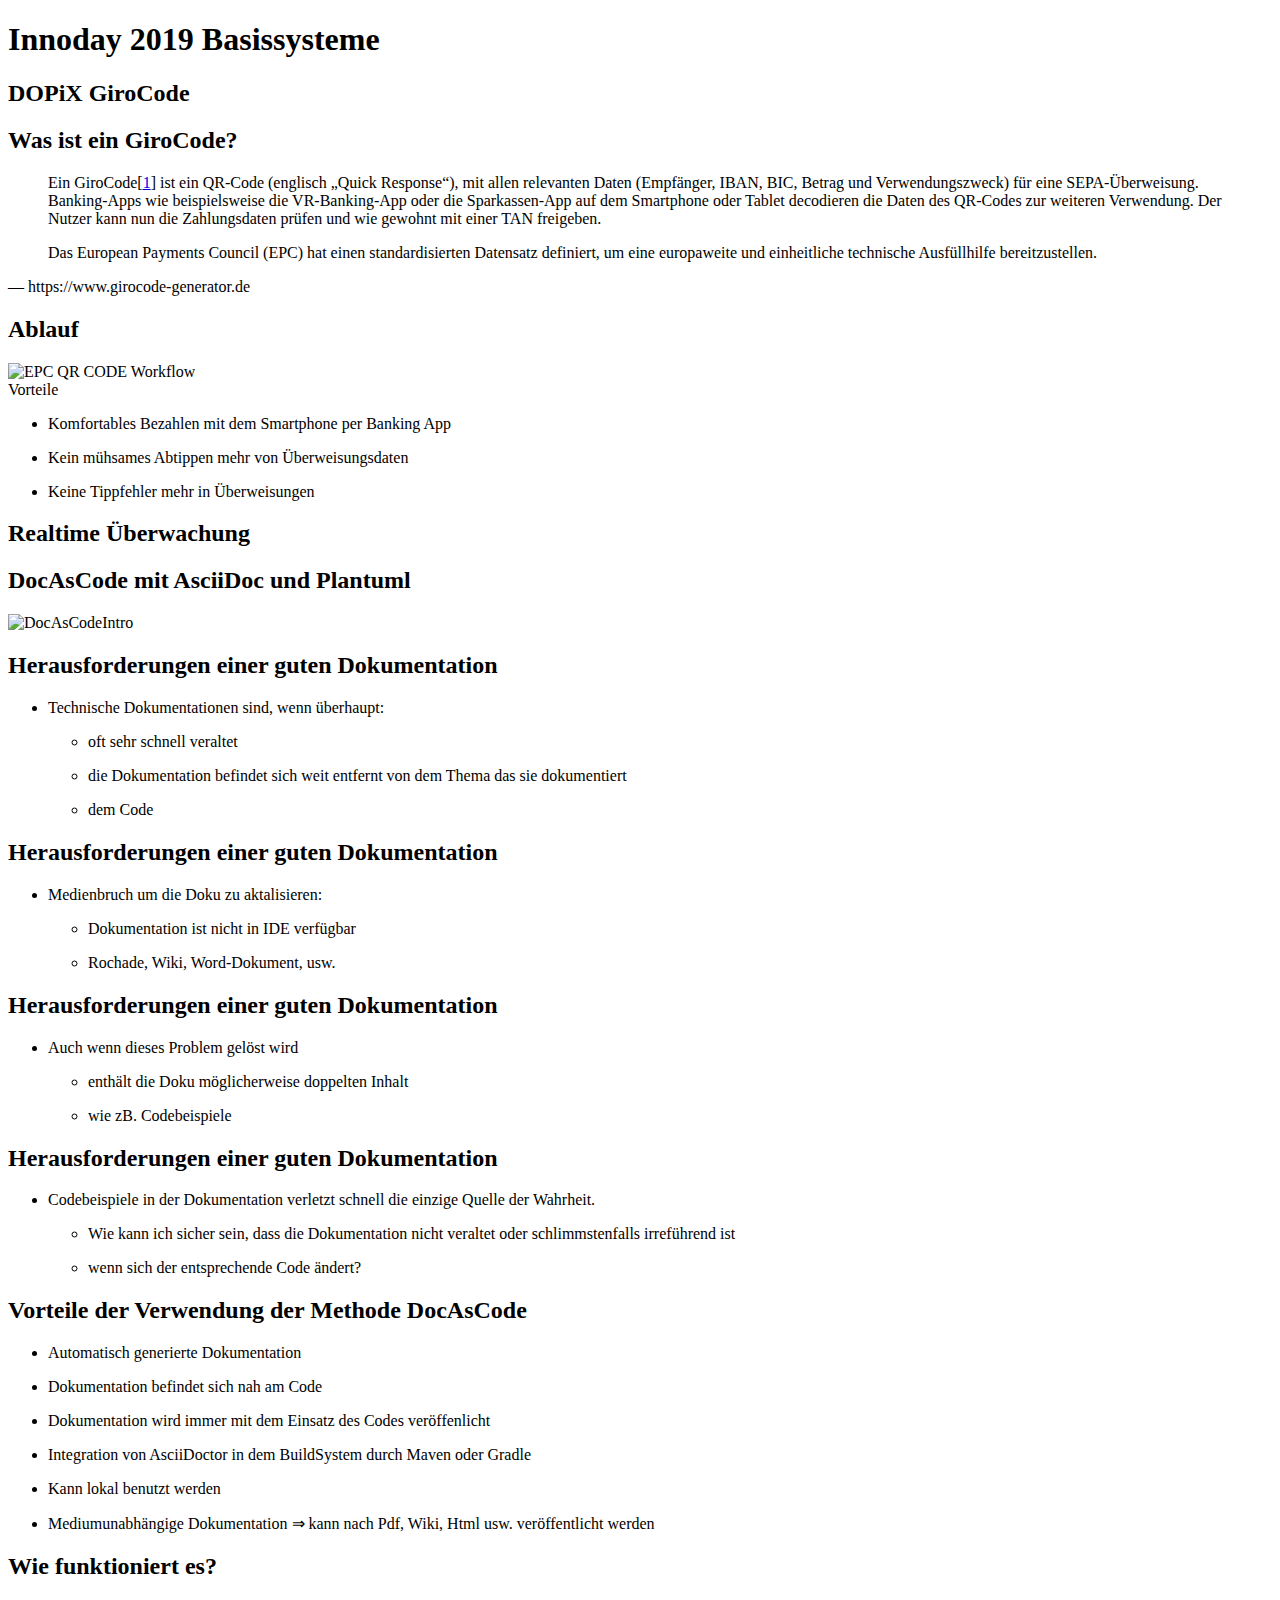
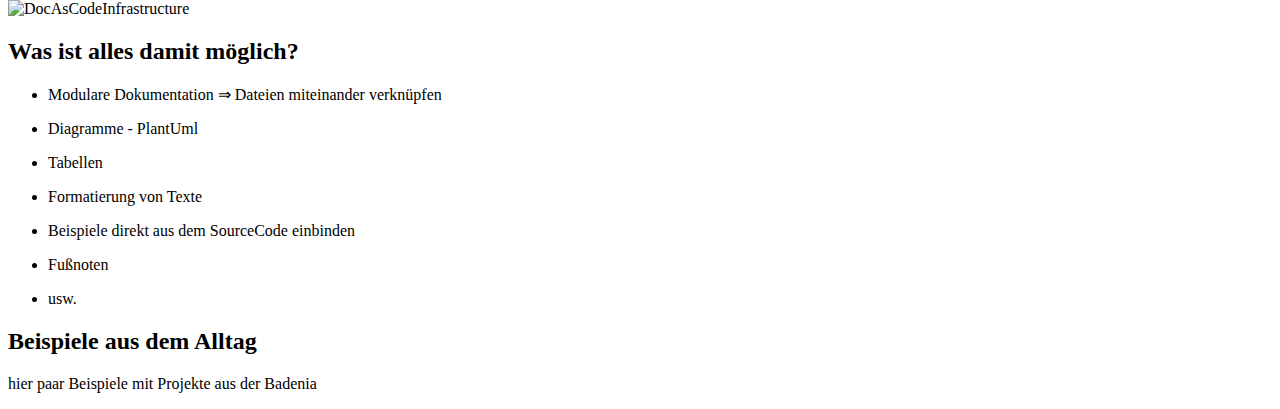
==== index.html @ 143d56b3 "[skip ci] Updates" ====
<!DOCTYPE html><html lang="en"><head><meta charset="utf-8"><title>Innoday 2019 Basissysteme</title><meta content="yes" name="apple-mobile-web-app-capable"><meta content="black-translucent" name="apple-mobile-web-app-status-bar-style"><meta content="width=device-width, initial-scale=1.0, maximum-scale=1.0, user-scalable=no, minimal-ui" name="viewport"><link href="reveal.js-3.7.0/css/reveal.css" rel="stylesheet"><link rel="stylesheet" href="themes/css/reveal-code-java-blue.css" id="theme"><!--This CSS is generated by the Asciidoctor-Reveal.js converter to further integrate AsciiDoc's existing semantic with Reveal.js--><style type="text/css">.reveal div.right {
  float: right;
}

/* callouts */
.conum[data-value] {display:inline-block;color:#fff!important;background-color:rgba(50,150,50,.8);-webkit-border-radius:100px;border-radius:100px;text-align:center;font-size:.75em;width:1.67em;height:1.67em;line-height:1.67em;font-family:"Open Sans","DejaVu Sans",sans-serif;font-style:normal;font-weight:bold}
.conum[data-value] *{color:#fff!important}
.conum[data-value]+b{display:none}
.conum[data-value]:after{content:attr(data-value)}
pre .conum[data-value]{position:relative;top:-.125em}
b.conum *{color:inherit!important}
.conum:not([data-value]):empty{display:none}</style><link rel="stylesheet" href="https://cdnjs.cloudflare.com/ajax/libs/font-awesome/4.3.0/css/font-awesome.min.css"><link href="reveal.js-3.7.0/lib/css/zenburn.css" rel="stylesheet"><script>var link = document.createElement( 'link' );
link.rel = 'stylesheet';
link.type = 'text/css';
link.href = window.location.search.match( /print-pdf/gi ) ? "reveal.js-3.7.0/css/print/pdf.css" : "reveal.js-3.7.0/css/print/paper.css";
document.getElementsByTagName( 'head' )[0].appendChild( link );</script><!--[if lt IE 9]><script src="reveal.js-3.7.0/lib/js/html5shiv.js"></script><![endif]--></head><body><div class="reveal"><div class="slides"><section class="title" data-state="title"><h1>Innoday 2019 Basissysteme</h1></section><section><section id="dopix-girocode"><h2>DOPiX GiroCode</h2></section><section id="was-ist-ein-girocode"><h2>Was ist ein GiroCode?</h2><div class="quoteblock"><blockquote><div class="paragraph"><p>Ein GiroCode<span class="footnote">[<a id="_footnoteref_1" class="footnote" href="#_footnote_1" title="View footnote.">1</a>]</span> ist ein QR-Code (englisch „Quick Response“), mit allen relevanten Daten (Empfänger, IBAN, BIC, Betrag und Verwendungszweck) für eine SEPA-Überweisung. Banking-Apps wie beispielsweise die VR-Banking-App oder die Sparkassen-App auf dem Smartphone oder Tablet decodieren die Daten des QR-Codes zur weiteren Verwendung. Der Nutzer kann nun die Zahlungsdaten prüfen und wie gewohnt mit einer TAN freigeben.</p></div>
<div class="paragraph"><p>Das European Payments Council (EPC) hat einen standardisierten Datensatz definiert, um eine europaweite und einheitliche technische Ausfüllhilfe bereitzustellen.</p></div></blockquote><div class="attribution">&#8212; https://www.girocode-generator.de</div></div></section><section id="ablauf"><h2>Ablauf</h2><div class="imageblock" style=""><img src="images/EPC_QR_CODE_Workflow.png" alt="EPC QR CODE Workflow" width="800px"></div>
<div class="ulist"><div class="title">Vorteile</div><ul><li class="fragment"><p>Komfortables Bezahlen mit dem Smartphone per Banking App</p></li><li class="fragment"><p>Kein mühsames Abtippen mehr von Überweisungsdaten</p></li><li class="fragment"><p>Keine Tippfehler mehr in Überweisungen</p></li></ul></div></section></section>
<section id="realtime-überwachung"><h2>Realtime Überwachung</h2></section>
<section><section id="docascode-mit-asciidoc-und-plantuml"><h2>DocAsCode mit AsciiDoc und Plantuml</h2><div class="imageblock" style=""><img src="images/DocAsCodeIntro.png" alt="DocAsCodeIntro" width="800px"></div></section><section id="herausforderungen-einer-guten-dokumentation"><h2>Herausforderungen einer guten Dokumentation</h2><div class="ulist"><ul><li><p>Technische Dokumentationen sind, wenn überhaupt:</p><div class="ulist"><ul><li class="fragment"><p>oft sehr schnell veraltet</p></li><li class="fragment"><p>die Dokumentation befindet sich weit entfernt von dem Thema
das sie dokumentiert</p></li><li class="fragment"><p>dem Code</p></li></ul></div></li></ul></div></section><section id="herausforderungen-einer-guten-dokumentation-2"><h2>Herausforderungen einer guten Dokumentation</h2><div class="ulist"><ul><li><p>Medienbruch um die Doku zu aktalisieren:</p><div class="ulist"><ul><li class="fragment"><p>Dokumentation ist nicht in IDE verfügbar</p></li><li class="fragment"><p>Rochade, Wiki, Word-Dokument, usw.</p></li></ul></div></li></ul></div></section><section id="herausforderungen-einer-guten-dokumentation-3"><h2>Herausforderungen einer guten Dokumentation</h2><div class="ulist"><ul><li><p>Auch wenn dieses Problem gelöst wird</p><div class="ulist"><ul><li class="fragment"><p>enthält die Doku möglicherweise doppelten Inhalt</p></li><li class="fragment"><p>wie zB. Codebeispiele</p></li></ul></div></li></ul></div></section><section id="herausforderungen-einer-guten-dokumentation-4"><h2>Herausforderungen einer guten Dokumentation</h2><div class="ulist"><ul><li><p>Codebeispiele in der Dokumentation verletzt schnell die einzige Quelle der Wahrheit.</p><div class="ulist"><ul><li class="fragment"><p>Wie kann ich sicher sein, dass die Dokumentation nicht veraltet
oder schlimmstenfalls irreführend ist</p></li><li class="fragment"><p>wenn sich der entsprechende Code ändert?</p></li></ul></div></li></ul></div></section><section id="vorteile-der-verwendung-der-methode-docascode"><h2>Vorteile der Verwendung der Methode DocAsCode</h2><div class="ulist"><ul><li class="fragment"><p>Automatisch generierte Dokumentation</p></li><li class="fragment"><p>Dokumentation befindet sich nah am Code</p></li><li class="fragment"><p>Dokumentation wird immer mit dem Einsatz des Codes veröffenlicht</p></li><li class="fragment"><p>Integration von AsciiDoctor in dem BuildSystem durch Maven oder Gradle</p></li><li class="fragment"><p>Kann lokal benutzt werden</p></li><li class="fragment"><p>Mediumunabhängige Dokumentation &#8658; kann nach Pdf, Wiki, Html usw. veröffentlicht werden</p></li></ul></div></section><section id="wie-funktioniert-es"><h2>Wie funktioniert es?</h2><div class="imageblock" style=""><img src="images/DocAsCodeInfrastructure.png" alt="DocAsCodeInfrastructure" width="800px"></div></section><section id="was-ist-alles-damit-möglich"><h2>Was ist alles damit möglich?</h2><div class="ulist"><ul><li class="fragment"><p>Modulare Dokumentation &#8658; Dateien miteinander verknüpfen</p></li><li class="fragment"><p>Diagramme - PlantUml</p></li><li class="fragment"><p>Tabellen</p></li><li class="fragment"><p>Formatierung von Texte</p></li><li class="fragment"><p>Beispiele direkt aus dem SourceCode einbinden</p></li><li class="fragment"><p>Fußnoten</p></li><li class="fragment"><p>usw.</p></li></ul></div></section><section id="beispiele-aus-dem-alltag"><h2>Beispiele aus dem Alltag</h2><div class="paragraph"><p>hier paar Beispiele mit Projekte aus der Badenia</p></div></section></section></div></div><script src="reveal.js-3.7.0/lib/js/head.min.js"></script><script src="reveal.js-3.7.0/js/reveal.js"></script><script>Array.prototype.slice.call(document.querySelectorAll('.slides section')).forEach(function(slide) {
  if (slide.getAttribute('data-background-color')) return;
  // user needs to explicitly say he wants CSS color to override otherwise we might break custom css or theme (#226)
  if (!(slide.classList.contains('canvas') || slide.classList.contains('background'))) return;
  var bgColor = getComputedStyle(slide).backgroundColor;
  if (bgColor !== 'rgba(0, 0, 0, 0)' && bgColor !== 'transparent') {
    slide.setAttribute('data-background-color', bgColor);
    slide.style.backgroundColor = 'transparent';
  }
})

// See https://github.com/hakimel/reveal.js#configuration for a full list of configuration options
Reveal.initialize({
  // Display presentation control arrows
  controls: true,
  // Help the user learn the controls by providing hints, for example by
  // bouncing the down arrow when they first encounter a vertical slide
  controlsTutorial: true,
  // Determines where controls appear, "edges" or "bottom-right"
  controlsLayout: 'bottom-right',
  // Visibility rule for backwards navigation arrows; "faded", "hidden"
  // or "visible"
  controlsBackArrows: 'faded',
  // Display a presentation progress bar
  progress: true,
  // Display the page number of the current slide
  slideNumber: 'c/t',
  // Control which views the slide number displays on
  showSlideNumber: 'all',
  // Push each slide change to the browser history
  history: true,
  // Enable keyboard shortcuts for navigation
  keyboard: true,
  // Enable the slide overview mode
  overview: true,
  // Vertical centering of slides
  center: true,
  // Enables touch navigation on devices with touch input
  touch: true,
  // Loop the presentation
  loop: false,
  // Change the presentation direction to be RTL
  rtl: false,
  // Randomizes the order of slides each time the presentation loads
  shuffle: false,
  // Turns fragments on and off globally
  fragments: true,
  // Flags whether to include the current fragment in the URL,
  // so that reloading brings you to the same fragment position
  fragmentInURL: false,
  // Flags if the presentation is running in an embedded mode,
  // i.e. contained within a limited portion of the screen
  embedded: false,
  // Flags if we should show a help overlay when the questionmark
  // key is pressed
  help: true,
  // Flags if speaker notes should be visible to all viewers
  showNotes: false,
  // Global override for autolaying embedded media (video/audio/iframe)
  // - null: Media will only autoplay if data-autoplay is present
  // - true: All media will autoplay, regardless of individual setting
  // - false: No media will autoplay, regardless of individual setting
  autoPlayMedia: null,
  // Number of milliseconds between automatically proceeding to the
  // next slide, disabled when set to 0, this value can be overwritten
  // by using a data-autoslide attribute on your slides
  autoSlide: 0,
  // Stop auto-sliding after user input
  autoSlideStoppable: true,
  // Use this method for navigation when auto-sliding
  autoSlideMethod: Reveal.navigateNext,
  // Specify the average time in seconds that you think you will spend
  // presenting each slide. This is used to show a pacing timer in the
  // speaker view
  defaultTiming: 120,
  // Enable slide navigation via mouse wheel
  mouseWheel: false,
  // Hides the address bar on mobile devices
  hideAddressBar: true,
  // Opens links in an iframe preview overlay
  // Add `data-preview-link` and `data-preview-link="false"` to customise each link
  // individually
  previewLinks: false,
  // Transition style (e.g., none, fade, slide, convex, concave, zoom)
  transition: 'linear',
  // Transition speed (e.g., default, fast, slow)
  transitionSpeed: 'default',
  // Transition style for full page slide backgrounds (e.g., none, fade, slide, convex, concave, zoom)
  backgroundTransition: 'fade',
  // Number of slides away from the current that are visible
  viewDistance: 3,
  // Parallax background image (e.g., "'https://s3.amazonaws.com/hakim-static/reveal-js/reveal-parallax-1.jpg'")
  parallaxBackgroundImage: '',
  // Parallax background size in CSS syntax (e.g., "2100px 900px")
  parallaxBackgroundSize: '',
  // Number of pixels to move the parallax background per slide
  // - Calculated automatically unless specified
  // - Set to 0 to disable movement along an axis
  parallaxBackgroundHorizontal: null,
  parallaxBackgroundVertical: null,
  // The display mode that will be used to show slides
  display: 'block',

  // The "normal" size of the presentation, aspect ratio will be preserved
  // when the presentation is scaled to fit different resolutions. Can be
  // specified using percentage units.
  width: 960,
  height: 700,

  // Factor of the display size that should remain empty around the content
  margin: 0.1,

  // Bounds for smallest/largest possible scale to apply to content
  minScale: 0.2,
  maxScale: 1.5,

  // Optional libraries used to extend on reveal.js
  dependencies: [
      { src: 'reveal.js-3.7.0/lib/js/classList.js', condition: function() { return !document.body.classList; } },
      
      { src: 'reveal.js-3.7.0/plugin/zoom-js/zoom.js', async: true },
      { src: 'reveal.js-3.7.0/plugin/notes/notes.js', async: true },
      
      
      
      { src: 'revealjs-plugins/menu/menu.js', async: true },
{ src: 'revealjs-plugins/chalkboard/chalkboard.js', async: true },
{ src: 'revealjs-plugins/title-footer/title-footer.js', callback: function() { title_footer.initialize(); } },//not async because it may then not appear
{ src: 'revealjs-plugins/notes-pointer/notes-pointer.js', async: true },
{ src: 'revealjs-plugins/skip-fragments/skip-fragments.js' }
  ],

  keyboard: { // Reserved : N SPACE P H L K J Left Right Up Down Home End, B . Pause F ESC O S
	// List of codes here : https://keycode.info/
	// TODO : Use API to show shortcuts in '?' : Reveal.registerKeyboardShortcut('V', 'View slide fragments');
	34: function() { let {h, v} = Reveal.getIndices(); Reveal.slide(h, v, +Infinity); }, // 'PageDown' show all fragments
	33: function() { let {h, v} = Reveal.getIndices(); Reveal.slide(h, v, -1); }, // 'PageUp' show no fragment
	73: function() { window.open("../index.html","_self") }, // 'i' to index page
	76: function() { RevealSpotlight.toggleSpotlight() }, // Spotlight : alternative to toggleSpotlightOnMouseDown toggle spotlight by pressing key 'c'
	// 80: function() { RevealSpotlight.togglePresentationMode(); }, // Spotlight : 'p' enter/leave presentation mode
	78: function() { RevealChalkboard.toggleNotesCanvas() }, // toggle notes canvas when 'n' is pressed
	67: function() { RevealChalkboard.toggleChalkboard() },	// toggle chalkboard when 'c' is pressed
	46: function() { RevealChalkboard.clear() }, // clear chalkboard when 'DEL' is pressed
	 8: function() { RevealChalkboard.reset() },	// reset chalkboard data on current slide when 'BACKSPACE' is pressed
	68: function() { RevealChalkboard.download() },	// download recorded chalkboard drawing when 'd' is pressed
}, 
//
// CHALKBOARD PLUGIN https://github.com/rajgoel/reveal.js-plugins/tree/master/chalkboard
//
chalkboard: { 
	readOnly: false, // Configuation option allowing to prevent changes to existing drawings.
	transition: 800, // Gives the duration (in milliseconds) of the transition for a slide change, so that the notes canvas is drawn after the transition is completed.
	theme: "chalkboard", // Can be set to either "chalkboard" or "whiteboard".
	color: [ 'rgba(150,150,150,1)', 'rgba(255,255,255,0.5)' ], // The first value gives the pen color, the second value gives the color of the chalk.
	background: [ 'rgba(141,191,68,.1)', 'revealjs-plugins/chalkboard/img/blackboard.png' ] // The first value expects a (semi-)transparent color which is used to provide visual feedback that the notes canvas is enabled, the second value expects a filename to a background image for the chalkboard.
},
//
// NOTES POINTER PLUGIN https://github.com/dougalsutherland/reveal.js-notes-pointer
//
notes_pointer: {
	pointer: {
		size: 15,  // in pixels (scaled like the rest of reveal.js)
		color: 'rgba(239,82,91,0.8)',  // something valid for css background-color
		key: 'P' // '.' does not work
	},
	notes: {
		key: 'S'
	}
},
//
// SPOTLIGHT PLUGIN https://github.com/denniskniep/reveal.js-plugin-spotlight
//
spotlight: {
	size: 120, // size of the spotlight
	lockPointerInsideCanvas: false, // true: Locks the mouse pointer inside the presentation
	toggleSpotlightOnMouseDown: false, // toggle spotlight by holding down the mouse key
	presentingCursor: 'none', // choose the cursor when spotlight is on. Maybe "crosshair"?. Does not draw cursor in presentation mode
	useAsPointer: false, // enable pointer mode
},
//
// MENU PLUGIN https://github.com/denehyg/reveal.js-menu
//
menu: {
	numbers: true, // Add slide numbers to the titles in the slide list.
	titleSelector: 'h1, h2, div.title, caption.title, #toctitle', // Specifies which slide elements will be used for generating the slide titles in the menu. 
	transitions: true, // Specifies if the transitions menu panel will be shown.
	openButton: true, // Adds a menu button to the slides to open the menu panel.
	openSlideNumber: false, // If 'true' allows the slide number in the presentation to open the menu panel
	loadIcons: true, // By default the menu will load it's own font-awesome library icons
	sticky: true, // If 'true', the sticky option will leave the menu open until it is explicitly closed
	custom: [ { title: 'Keys', icon: '<i class="fa fa-keyboard">', content: `
		<ul class="slide-menu-items">
		<li class="slide-menu-item">
			<h3>Core</h3>
			<p>? : Show core keys</p>
		</li>
		<li class="slide-menu-item">
			<h3>Zoom</h3>
			<p>ALT+CLICK : Zoom-in</p>
		</li>
		<li class="slide-menu-item">
			<h3>Notes Pointer / Spotlight</h3>
			<p>P : Toggle pointer on/off</p>
			<p>L : Toggle spotlight on/off</p>
		</li>
		<li class="slide-menu-item">
			<h3>Skip fragments</h3>
			<p>PageDown : Show all fragments</p>
			<p>PageUp : Show no fragment</p>
		</li>
		<li class="slide-menu-item">
			<h3>Chalkboard</h3>
			<p>N : Notes canvas on/off</p>
			<p>C : Chalkboard on/off</p>
			<p>DEL : Clear canvas/chalkboard</p>
			<p>BASCKSPACE : Reset chalkboard data on current slide</p>
			<p>D : Download drawing as JSON</p>
		</li>
		<li class="slide-menu-item">
			<h3>Menu</h3>
			<p>M : Open menu</p>
			<p>H or LEFT : Next left panel</p>
			<p>L or RIGHT : Next right panel</p>
			<p>K or UP : Up</p>
			<p>J or DOWN : Down</p>
			<p>U or PAGE UP : Page up</p>
			<p>D or PAGE DOWN : Page down</p>
			<p>HOME : Top</p>
			<p>END : Bottom</p>
			<p>SPACE or RETURN : Selection</p>
			<p>ESC : Close menu</p>
		</li>
		<li class="slide-menu-item">
			<h3>Custom</h3>
			<p>I : ../index.html</p>
		</li></ul>` }
	],
  	themes: true
}

});</script></body></html>
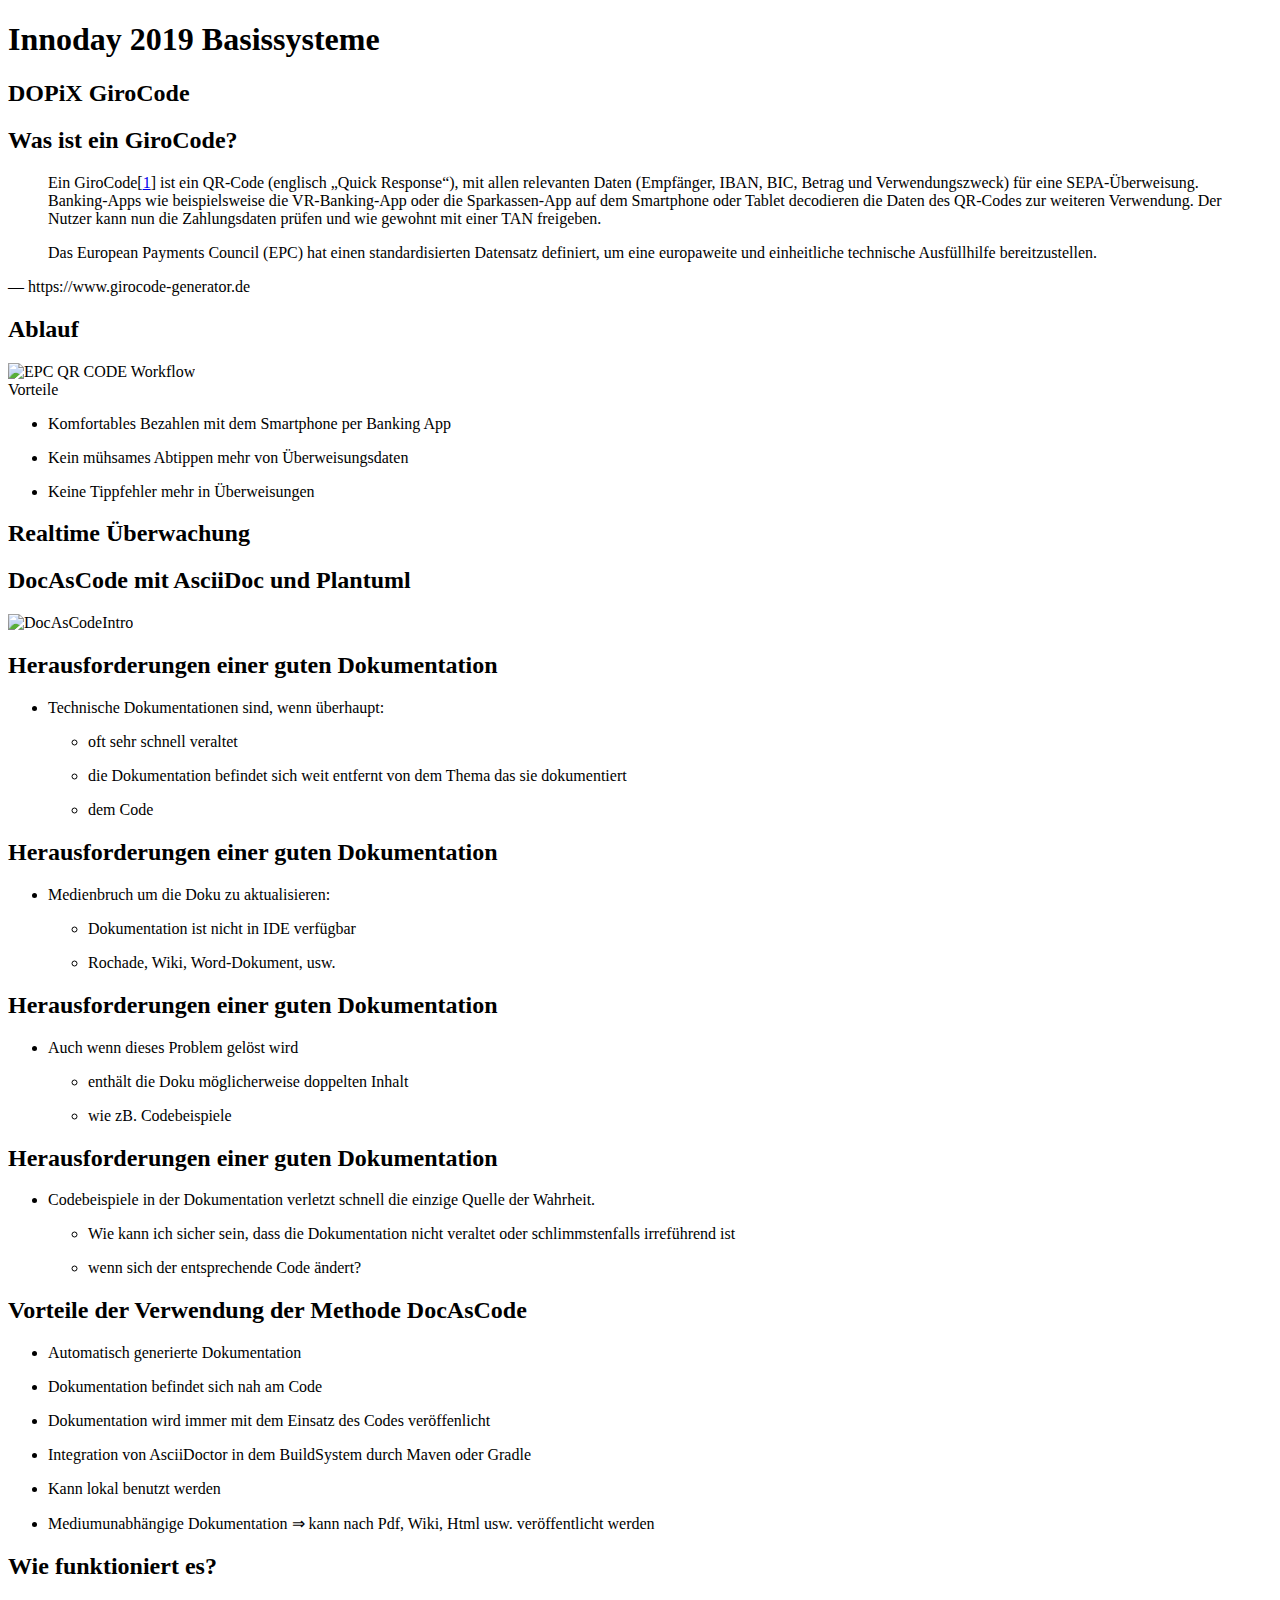
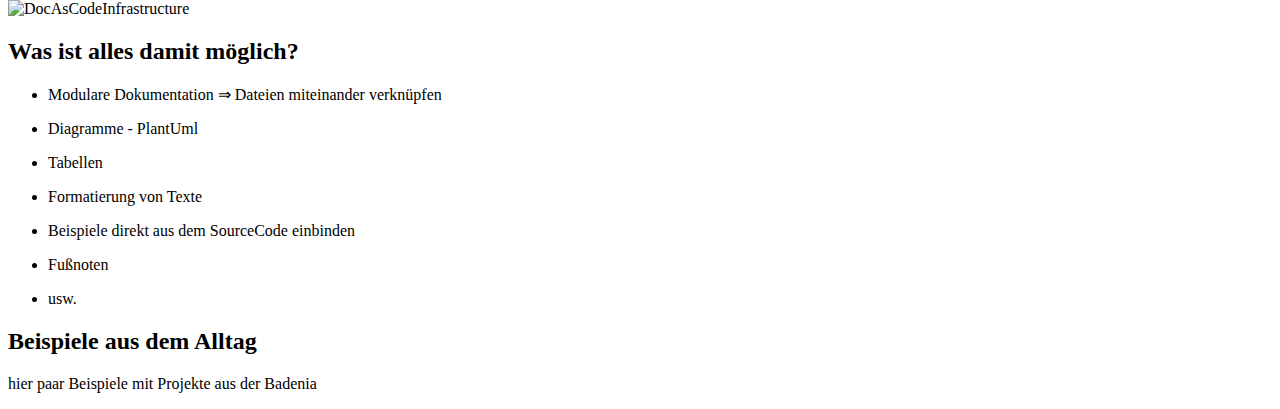
==== commit 1a70af62: "[skip ci] Updates" ====
--- a/index.html
+++ b/index.html
@@ -18,7 +18,7 @@
 <div class="ulist"><div class="title">Vorteile</div><ul><li class="fragment"><p>Komfortables Bezahlen mit dem Smartphone per Banking App</p></li><li class="fragment"><p>Kein mühsames Abtippen mehr von Überweisungsdaten</p></li><li class="fragment"><p>Keine Tippfehler mehr in Überweisungen</p></li></ul></div></section></section>
 <section id="realtime-überwachung"><h2>Realtime Überwachung</h2></section>
 <section><section id="docascode-mit-asciidoc-und-plantuml"><h2>DocAsCode mit AsciiDoc und Plantuml</h2><div class="imageblock" style=""><img src="images/DocAsCodeIntro.png" alt="DocAsCodeIntro" width="800px"></div></section><section id="herausforderungen-einer-guten-dokumentation"><h2>Herausforderungen einer guten Dokumentation</h2><div class="ulist"><ul><li><p>Technische Dokumentationen sind, wenn überhaupt:</p><div class="ulist"><ul><li class="fragment"><p>oft sehr schnell veraltet</p></li><li class="fragment"><p>die Dokumentation befindet sich weit entfernt von dem Thema
-das sie dokumentiert</p></li><li class="fragment"><p>dem Code</p></li></ul></div></li></ul></div></section><section id="herausforderungen-einer-guten-dokumentation-2"><h2>Herausforderungen einer guten Dokumentation</h2><div class="ulist"><ul><li><p>Medienbruch um die Doku zu aktalisieren:</p><div class="ulist"><ul><li class="fragment"><p>Dokumentation ist nicht in IDE verfügbar</p></li><li class="fragment"><p>Rochade, Wiki, Word-Dokument, usw.</p></li></ul></div></li></ul></div></section><section id="herausforderungen-einer-guten-dokumentation-3"><h2>Herausforderungen einer guten Dokumentation</h2><div class="ulist"><ul><li><p>Auch wenn dieses Problem gelöst wird</p><div class="ulist"><ul><li class="fragment"><p>enthält die Doku möglicherweise doppelten Inhalt</p></li><li class="fragment"><p>wie zB. Codebeispiele</p></li></ul></div></li></ul></div></section><section id="herausforderungen-einer-guten-dokumentation-4"><h2>Herausforderungen einer guten Dokumentation</h2><div class="ulist"><ul><li><p>Codebeispiele in der Dokumentation verletzt schnell die einzige Quelle der Wahrheit.</p><div class="ulist"><ul><li class="fragment"><p>Wie kann ich sicher sein, dass die Dokumentation nicht veraltet
+das sie dokumentiert</p></li><li class="fragment"><p>dem Code</p></li></ul></div></li></ul></div></section><section id="herausforderungen-einer-guten-dokumentation-2"><h2>Herausforderungen einer guten Dokumentation</h2><div class="ulist"><ul><li><p>Medienbruch um die Doku zu aktualisieren:</p><div class="ulist"><ul><li class="fragment"><p>Dokumentation ist nicht in IDE verfügbar</p></li><li class="fragment"><p>Rochade, Wiki, Word-Dokument, usw.</p></li></ul></div></li></ul></div></section><section id="herausforderungen-einer-guten-dokumentation-3"><h2>Herausforderungen einer guten Dokumentation</h2><div class="ulist"><ul><li><p>Auch wenn dieses Problem gelöst wird</p><div class="ulist"><ul><li class="fragment"><p>enthält die Doku möglicherweise doppelten Inhalt</p></li><li class="fragment"><p>wie zB. Codebeispiele</p></li></ul></div></li></ul></div></section><section id="herausforderungen-einer-guten-dokumentation-4"><h2>Herausforderungen einer guten Dokumentation</h2><div class="ulist"><ul><li><p>Codebeispiele in der Dokumentation verletzt schnell die einzige Quelle der Wahrheit.</p><div class="ulist"><ul><li class="fragment"><p>Wie kann ich sicher sein, dass die Dokumentation nicht veraltet
 oder schlimmstenfalls irreführend ist</p></li><li class="fragment"><p>wenn sich der entsprechende Code ändert?</p></li></ul></div></li></ul></div></section><section id="vorteile-der-verwendung-der-methode-docascode"><h2>Vorteile der Verwendung der Methode DocAsCode</h2><div class="ulist"><ul><li class="fragment"><p>Automatisch generierte Dokumentation</p></li><li class="fragment"><p>Dokumentation befindet sich nah am Code</p></li><li class="fragment"><p>Dokumentation wird immer mit dem Einsatz des Codes veröffenlicht</p></li><li class="fragment"><p>Integration von AsciiDoctor in dem BuildSystem durch Maven oder Gradle</p></li><li class="fragment"><p>Kann lokal benutzt werden</p></li><li class="fragment"><p>Mediumunabhängige Dokumentation &#8658; kann nach Pdf, Wiki, Html usw. veröffentlicht werden</p></li></ul></div></section><section id="wie-funktioniert-es"><h2>Wie funktioniert es?</h2><div class="imageblock" style=""><img src="images/DocAsCodeInfrastructure.png" alt="DocAsCodeInfrastructure" width="800px"></div></section><section id="was-ist-alles-damit-möglich"><h2>Was ist alles damit möglich?</h2><div class="ulist"><ul><li class="fragment"><p>Modulare Dokumentation &#8658; Dateien miteinander verknüpfen</p></li><li class="fragment"><p>Diagramme - PlantUml</p></li><li class="fragment"><p>Tabellen</p></li><li class="fragment"><p>Formatierung von Texte</p></li><li class="fragment"><p>Beispiele direkt aus dem SourceCode einbinden</p></li><li class="fragment"><p>Fußnoten</p></li><li class="fragment"><p>usw.</p></li></ul></div></section><section id="beispiele-aus-dem-alltag"><h2>Beispiele aus dem Alltag</h2><div class="paragraph"><p>hier paar Beispiele mit Projekte aus der Badenia</p></div></section></section></div></div><script src="reveal.js-3.7.0/lib/js/head.min.js"></script><script src="reveal.js-3.7.0/js/reveal.js"></script><script>Array.prototype.slice.call(document.querySelectorAll('.slides section')).forEach(function(slide) {
   if (slide.getAttribute('data-background-color')) return;
   // user needs to explicitly say he wants CSS color to override otherwise we might break custom css or theme (#226)
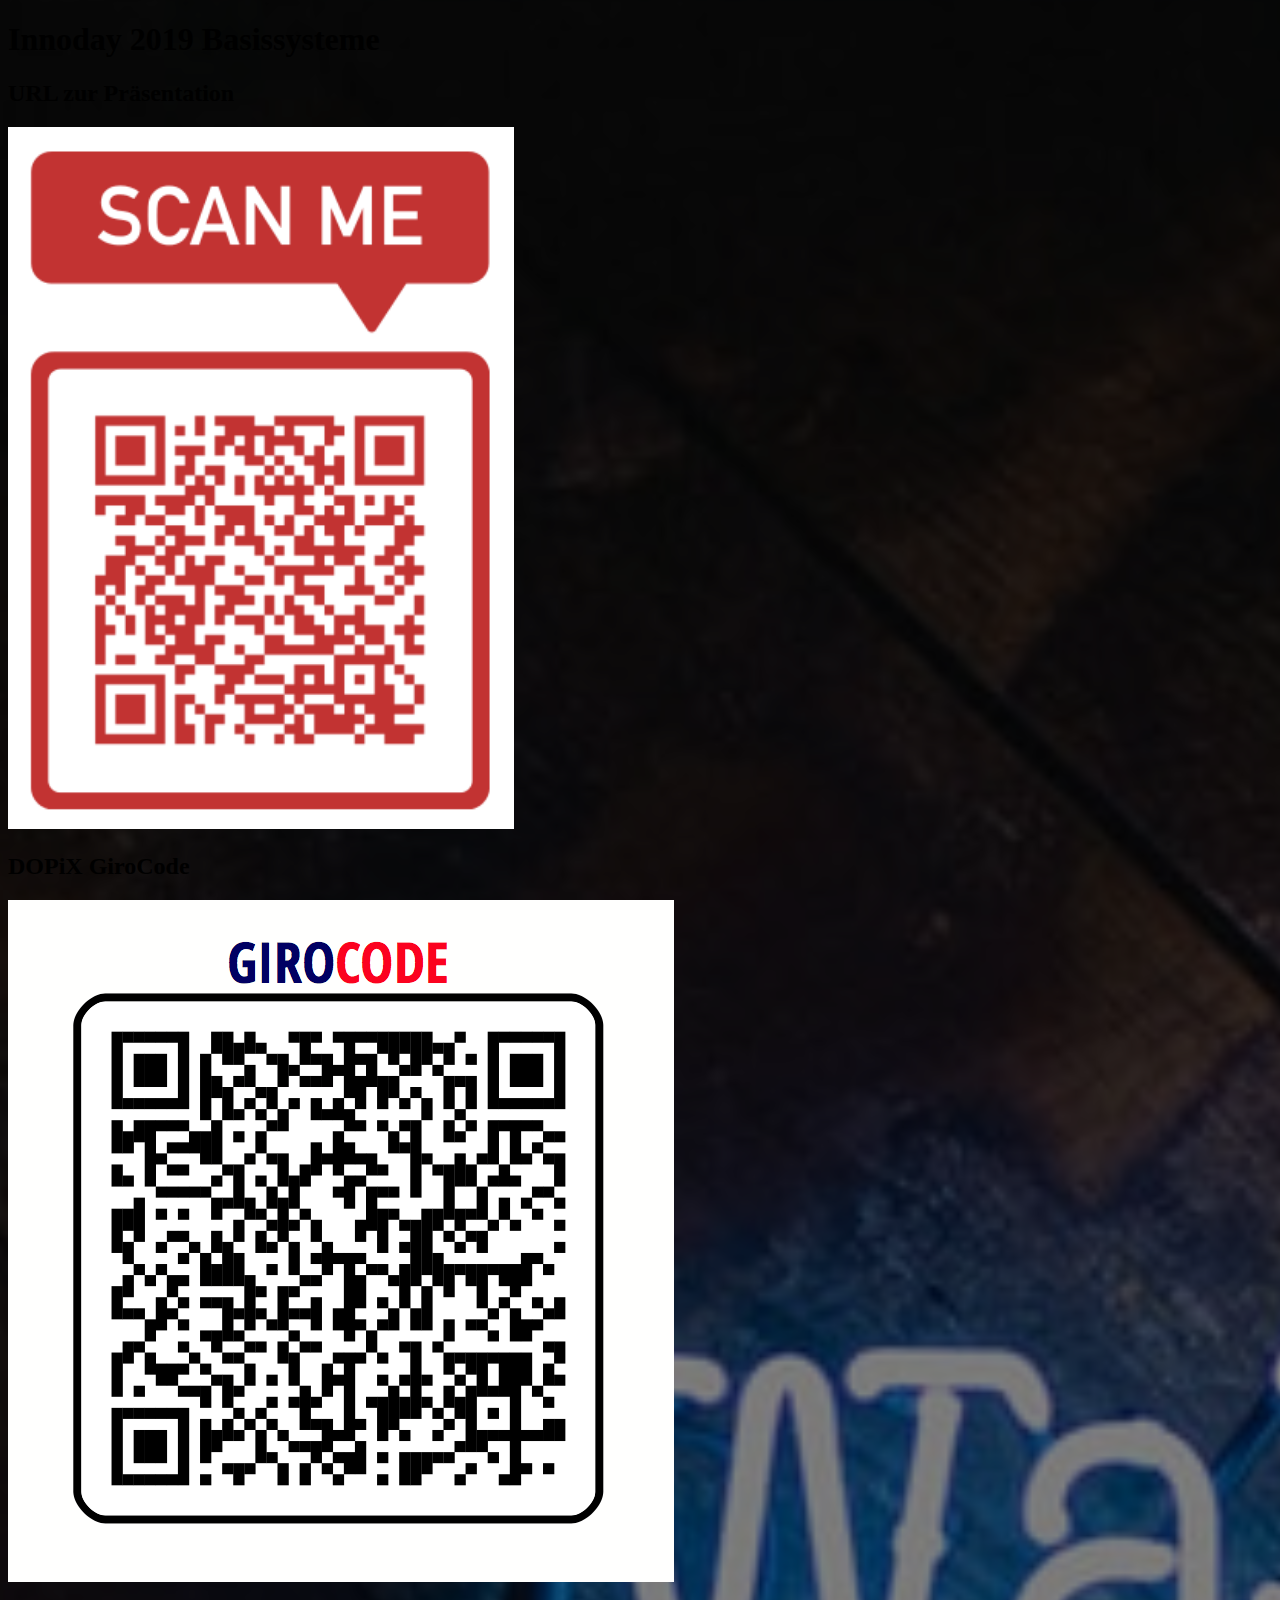
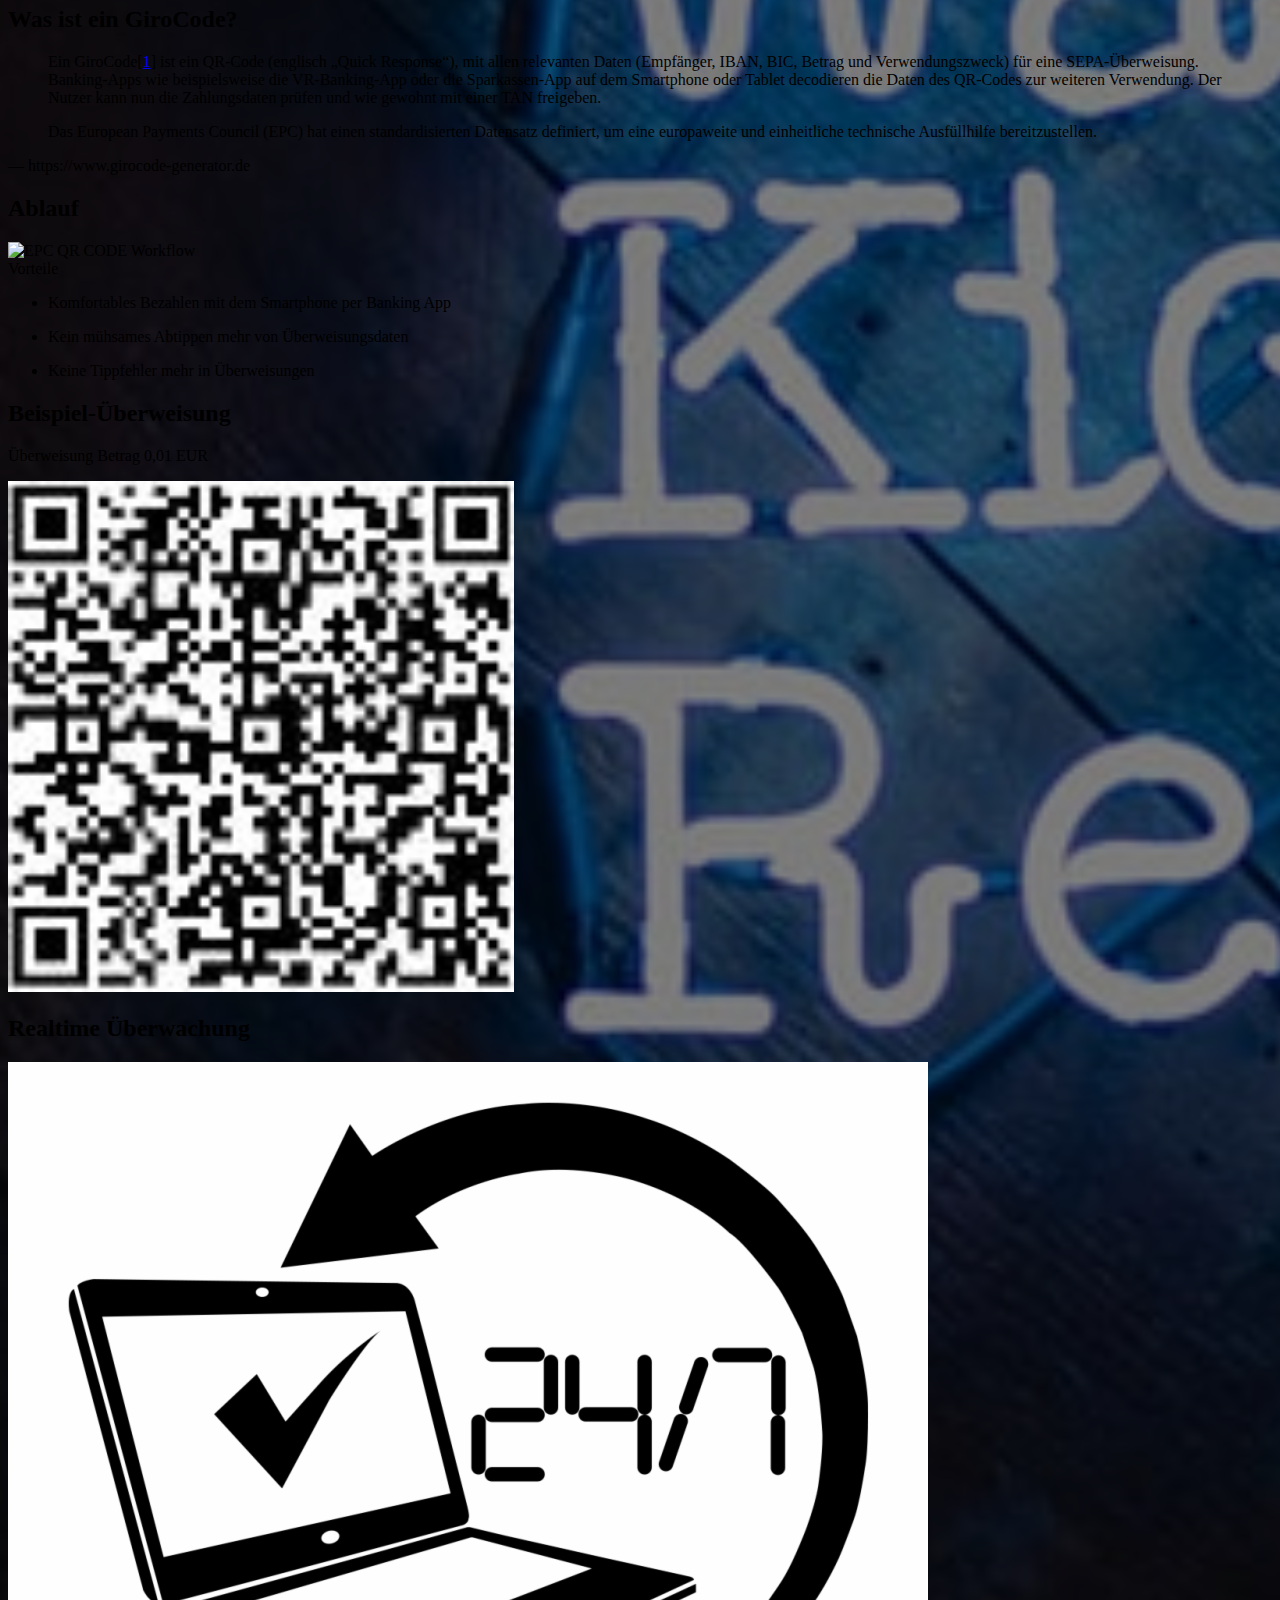
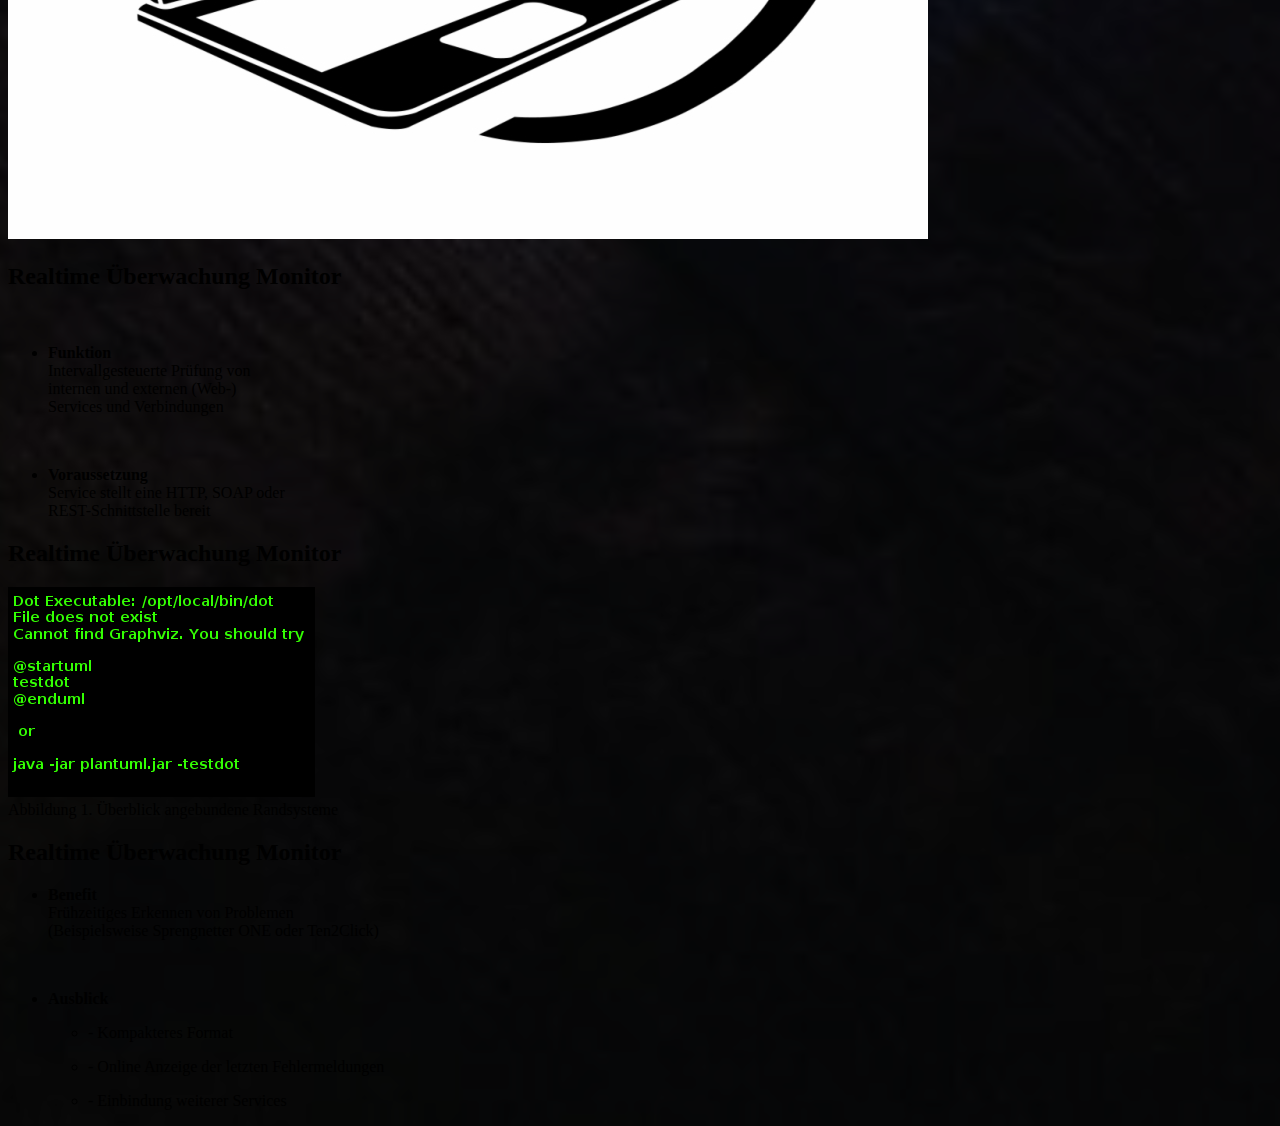
==== commit 24986194: "[skip ci] Updates" ====
--- a/index.html
+++ b/index.html
@@ -13,13 +13,24 @@
 link.rel = 'stylesheet';
 link.type = 'text/css';
 link.href = window.location.search.match( /print-pdf/gi ) ? "reveal.js-3.7.0/css/print/pdf.css" : "reveal.js-3.7.0/css/print/paper.css";
-document.getElementsByTagName( 'head' )[0].appendChild( link );</script><!--[if lt IE 9]><script src="reveal.js-3.7.0/lib/js/html5shiv.js"></script><![endif]--></head><body><div class="reveal"><div class="slides"><section class="title" data-state="title"><h1>Innoday 2019 Basissysteme</h1></section><section><section id="dopix-girocode"><h2>DOPiX GiroCode</h2></section><section id="was-ist-ein-girocode"><h2>Was ist ein GiroCode?</h2><div class="quoteblock"><blockquote><div class="paragraph"><p>Ein GiroCode<span class="footnote">[<a id="_footnoteref_1" class="footnote" href="#_footnote_1" title="View footnote.">1</a>]</span> ist ein QR-Code (englisch „Quick Response“), mit allen relevanten Daten (Empfänger, IBAN, BIC, Betrag und Verwendungszweck) für eine SEPA-Überweisung. Banking-Apps wie beispielsweise die VR-Banking-App oder die Sparkassen-App auf dem Smartphone oder Tablet decodieren die Daten des QR-Codes zur weiteren Verwendung. Der Nutzer kann nun die Zahlungsdaten prüfen und wie gewohnt mit einer TAN freigeben.</p></div>
-<div class="paragraph"><p>Das European Payments Council (EPC) hat einen standardisierten Datensatz definiert, um eine europaweite und einheitliche technische Ausfüllhilfe bereitzustellen.</p></div></blockquote><div class="attribution">&#8212; https://www.girocode-generator.de</div></div></section><section id="ablauf"><h2>Ablauf</h2><div class="imageblock" style=""><img src="images/EPC_QR_CODE_Workflow.png" alt="EPC QR CODE Workflow" width="800px"></div>
-<div class="ulist"><div class="title">Vorteile</div><ul><li class="fragment"><p>Komfortables Bezahlen mit dem Smartphone per Banking App</p></li><li class="fragment"><p>Kein mühsames Abtippen mehr von Überweisungsdaten</p></li><li class="fragment"><p>Keine Tippfehler mehr in Überweisungen</p></li></ul></div></section></section>
-<section id="realtime-überwachung"><h2>Realtime Überwachung</h2></section>
-<section><section id="docascode-mit-asciidoc-und-plantuml"><h2>DocAsCode mit AsciiDoc und Plantuml</h2><div class="imageblock" style=""><img src="images/DocAsCodeIntro.png" alt="DocAsCodeIntro" width="800px"></div></section><section id="herausforderungen-einer-guten-dokumentation"><h2>Herausforderungen einer guten Dokumentation</h2><div class="ulist"><ul><li><p>Technische Dokumentationen sind, wenn überhaupt:</p><div class="ulist"><ul><li class="fragment"><p>oft sehr schnell veraltet</p></li><li class="fragment"><p>die Dokumentation befindet sich weit entfernt von dem Thema
-das sie dokumentiert</p></li><li class="fragment"><p>dem Code</p></li></ul></div></li></ul></div></section><section id="herausforderungen-einer-guten-dokumentation-2"><h2>Herausforderungen einer guten Dokumentation</h2><div class="ulist"><ul><li><p>Medienbruch um die Doku zu aktualisieren:</p><div class="ulist"><ul><li class="fragment"><p>Dokumentation ist nicht in IDE verfügbar</p></li><li class="fragment"><p>Rochade, Wiki, Word-Dokument, usw.</p></li></ul></div></li></ul></div></section><section id="herausforderungen-einer-guten-dokumentation-3"><h2>Herausforderungen einer guten Dokumentation</h2><div class="ulist"><ul><li><p>Auch wenn dieses Problem gelöst wird</p><div class="ulist"><ul><li class="fragment"><p>enthält die Doku möglicherweise doppelten Inhalt</p></li><li class="fragment"><p>wie zB. Codebeispiele</p></li></ul></div></li></ul></div></section><section id="herausforderungen-einer-guten-dokumentation-4"><h2>Herausforderungen einer guten Dokumentation</h2><div class="ulist"><ul><li><p>Codebeispiele in der Dokumentation verletzt schnell die einzige Quelle der Wahrheit.</p><div class="ulist"><ul><li class="fragment"><p>Wie kann ich sicher sein, dass die Dokumentation nicht veraltet
-oder schlimmstenfalls irreführend ist</p></li><li class="fragment"><p>wenn sich der entsprechende Code ändert?</p></li></ul></div></li></ul></div></section><section id="vorteile-der-verwendung-der-methode-docascode"><h2>Vorteile der Verwendung der Methode DocAsCode</h2><div class="ulist"><ul><li class="fragment"><p>Automatisch generierte Dokumentation</p></li><li class="fragment"><p>Dokumentation befindet sich nah am Code</p></li><li class="fragment"><p>Dokumentation wird immer mit dem Einsatz des Codes veröffenlicht</p></li><li class="fragment"><p>Integration von AsciiDoctor in dem BuildSystem durch Maven oder Gradle</p></li><li class="fragment"><p>Kann lokal benutzt werden</p></li><li class="fragment"><p>Mediumunabhängige Dokumentation &#8658; kann nach Pdf, Wiki, Html usw. veröffentlicht werden</p></li></ul></div></section><section id="wie-funktioniert-es"><h2>Wie funktioniert es?</h2><div class="imageblock" style=""><img src="images/DocAsCodeInfrastructure.png" alt="DocAsCodeInfrastructure" width="800px"></div></section><section id="was-ist-alles-damit-möglich"><h2>Was ist alles damit möglich?</h2><div class="ulist"><ul><li class="fragment"><p>Modulare Dokumentation &#8658; Dateien miteinander verknüpfen</p></li><li class="fragment"><p>Diagramme - PlantUml</p></li><li class="fragment"><p>Tabellen</p></li><li class="fragment"><p>Formatierung von Texte</p></li><li class="fragment"><p>Beispiele direkt aus dem SourceCode einbinden</p></li><li class="fragment"><p>Fußnoten</p></li><li class="fragment"><p>usw.</p></li></ul></div></section><section id="beispiele-aus-dem-alltag"><h2>Beispiele aus dem Alltag</h2><div class="paragraph"><p>hier paar Beispiele mit Projekte aus der Badenia</p></div></section></section></div></div><script src="reveal.js-3.7.0/lib/js/head.min.js"></script><script src="reveal.js-3.7.0/js/reveal.js"></script><script>Array.prototype.slice.call(document.querySelectorAll('.slides section')).forEach(function(slide) {
+document.getElementsByTagName( 'head' )[0].appendChild( link );</script><!--[if lt IE 9]><script src="reveal.js-3.7.0/lib/js/html5shiv.js"></script><![endif]--></head><body><div class="reveal"><div class="slides"><section class="title" data-state="title"><h1>Innoday 2019 Basissysteme</h1></section><section id="url-zur-präsentation"><h2>URL zur Präsentation</h2><div class="imageblock" style=""><img src="./images/URL_Presentation.png" alt="URL Presentation" width="40%"></div></section>
+<section><section id="dopix-girocode"><h2>DOPiX GiroCode</h2><div class="imageblock maxed-image" style=""><img src="./images/girocode.png" alt="girocode"></div></section><section id="was-ist-ein-girocode"><h2>Was ist ein GiroCode?</h2><div class="quoteblock"><blockquote><div class="paragraph"><p>Ein GiroCode<span class="footnote">[<a id="_footnoteref_1" class="footnote" href="#_footnote_1" title="View footnote.">1</a>]</span> ist ein QR-Code (englisch „Quick Response“), mit allen relevanten Daten (Empfänger, IBAN, BIC, Betrag und Verwendungszweck) für eine SEPA-Überweisung. Banking-Apps wie beispielsweise die VR-Banking-App oder die Sparkassen-App auf dem Smartphone oder Tablet decodieren die Daten des QR-Codes zur weiteren Verwendung. Der Nutzer kann nun die Zahlungsdaten prüfen und wie gewohnt mit einer TAN freigeben.</p></div>
+<div class="paragraph"><p>Das European Payments Council (EPC) hat einen standardisierten Datensatz definiert, um eine europaweite und einheitliche technische Ausfüllhilfe bereitzustellen.</p></div></blockquote><div class="attribution">&#8212; https://www.girocode-generator.de</div></div></section><section id="ablauf"><h2>Ablauf</h2><div class="imageblock" style=""><img src="./images/EPC_QR_CODE_Workflow.png" alt="EPC QR CODE Workflow" width="100%"></div>
+<div class="ulist"><div class="title">Vorteile</div><ul><li class="fragment"><p>Komfortables Bezahlen mit dem Smartphone per Banking App</p></li><li class="fragment"><p>Kein mühsames Abtippen mehr von Überweisungsdaten</p></li><li class="fragment"><p>Keine Tippfehler mehr in Überweisungen</p></li></ul></div></section><section id="beispiel-überweisung"><h2>Beispiel-Überweisung</h2><div class="paragraph halign-center"><p>Überweisung Betrag 0,01 EUR</p></div>
+<div class="imageblock" style=""><img src="./images/QR-Code.png" alt="QR Code" width="40%"></div></section><section class="questions"></section></section>
+<section><section id="realtime-überwachung"><h2>Realtime Überwachung</h2><div class="imageblock maxed-image" style=""><img src="./images/Realtime.png" alt="Realtime"></div></section><section id="realtime-überwachung-monitor"><h2>Realtime Überwachung Monitor</h2><div class="paragraph"><p>&#160;<br></p></div>
+<div class="ulist halign-center ultrabig nobubbles"><ul><li class="fragment"><p><strong>Funktion</strong><br>
+Intervallgesteuerte Prüfung von<br>
+internen und externen (Web-)<br>
+Services und Verbindungen</p></li></ul></div>
+<div class="paragraph"><p>&#160;<br></p></div>
+<div class="ulist halign-center ultrabig nobubbles"><ul><li class="fragment"><p><strong>Voraussetzung</strong><br>
+Service stellt eine HTTP, SOAP oder<br>
+REST-Schnittstelle bereit</p></li></ul></div></section><section id="realtime-überwachung-monitor-2"><h2>Realtime Überwachung Monitor</h2><div class="imageblock maxed-image" style=""><img src="./images/overview_rtue.png" alt="overview rtue"></div><div class="title">Abbildung 1. Überblick angebundene Randsysteme</div></section><section id="realtime-überwachung-monitor-3"><h2>Realtime Überwachung Monitor</h2><div class="ulist halign-center ultrabig nobubbles"><ul><li class="fragment"><p><strong>Benefit</strong><br>
+Frühzeitiges Erkennen von Problemen<br>
+(Beispielsweise Sprengnetter ONE oder Ten2Click)</p></li></ul></div>
+<div class="paragraph"><p>&#160;<br></p></div>
+<div class="ulist halign-center ultrabig nobubbles"><ul><li class="fragment"><p><strong>Ausblick</strong><br></p><div class="ulist"><ul><li><p>- Kompakteres Format<br></p></li><li><p>- Online Anzeige der letzten Fehlermeldungen<br></p></li><li><p>- Einbindung weiterer Services</p></li></ul></div></li></ul></div></section><section class="questions"></section><section class="hands"></section></section></div></div><script src="reveal.js-3.7.0/lib/js/head.min.js"></script><script src="reveal.js-3.7.0/js/reveal.js"></script><script>Array.prototype.slice.call(document.querySelectorAll('.slides section')).forEach(function(slide) {
   if (slide.getAttribute('data-background-color')) return;
   // user needs to explicitly say he wants CSS color to override otherwise we might break custom css or theme (#226)
   if (!(slide.classList.contains('canvas') || slide.classList.contains('background'))) return;
--- a/themes/css/reveal-code-java-blue.css
+++ b/themes/css/reveal-code-java-blue.css
@@ -0,0 +1,7 @@
+@import "reveal-zenika-light.css";
+
+body {
+  background: linear-gradient(rgba(0, 0, 0, 0.5), rgba(0, 0, 0, 0.5)),
+              center url('../backgrounds/innovation.jpg');
+  background-size: 3%, cover, cover;
+}